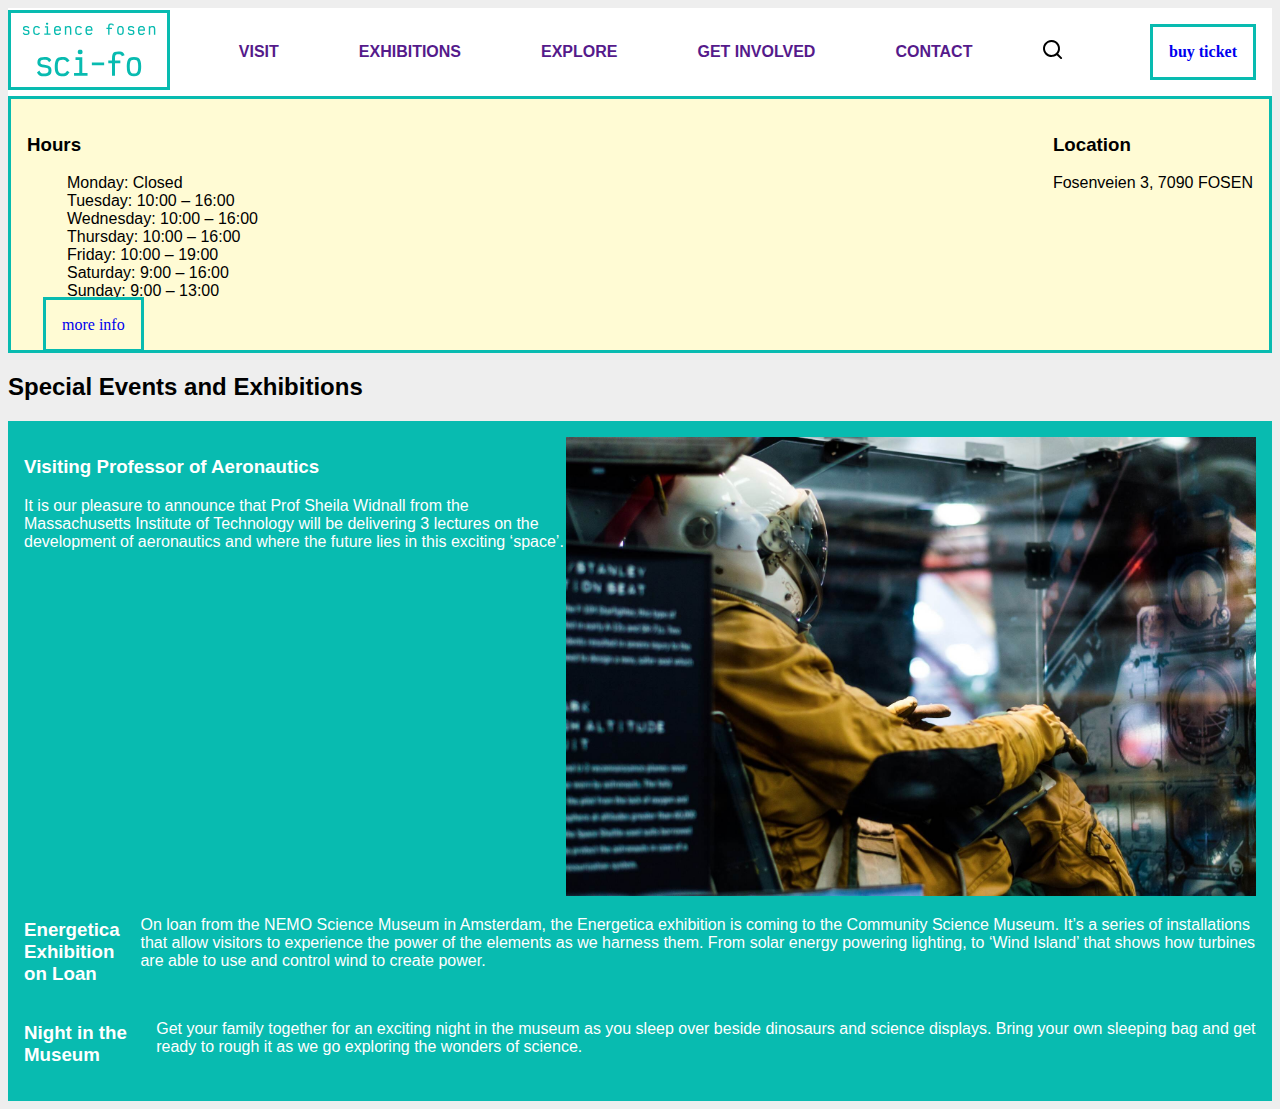
==== index.html @ 123a5bb7 "Initial commit" ====
<!DOCTYPE html>
<html lang="en">
<head>
    <meta charset="UTF-8">
    <meta http-equiv="X-UA-Compatible" content="IE=edge">
    <meta name="viewport" content="width=device-width, initial-scale=1.0">
    <title>Explore Together | Science Fosen</title>
    <meta
    name="description"
    content="The aim of our museum is to create a space where everyone can experience the wonders of our discoveries and perhaps even ignite a lifelong passion to continue the exploration of the world around us."
  />
  <link rel="stylesheet" href="src/css/styles.css" />
  <link rel="stylesheet" href="src/css/index.css" />
  <link rel="stylesheet" href="src/css/media.css" />
</head>
<body>
    <header>
        <a href="index.html"><img src="images/science-fosen-logo-green.svg" alt="Logo of Science Fosen" class="logo"/></a>
        <nav>
            <a href="">Visit</a>
            <a href="">Exhibitions</a>
            <a href="">Explore</a>
            <a href="">Get Involved</a>
            <a href="">Contact</a>
        </nav>
        <div>
            <img src="images/mingcute_search-line.svg" />
        </div>
        <a href="visit.html" class="cta">Buy ticket</a>
    </header>
    <main>
        <div class="banner"></div>
        <section class="info">
            <div>
                <h3>Hours</h3>
                <ul>
                    <li>Monday: Closed</li>
                    <li>Tuesday: 10:00 – 16:00</li>
                    <li>Wednesday: 10:00 – 16:00</li>
                    <li>Thursday: 10:00 – 16:00</li>
                    <li>Friday: 10:00 – 19:00</li>
                    <li>Saturday: 9:00 – 16:00</li>
                    <li>Sunday: 9:00 – 13:00</li>
                </ul>
                <a href="visit.html" class="cta">More info</a>
            </div>
            <div>
                <h3>Location</h3>
                <p>Fosenveien 3, 7090 FOSEN</p>
                <div>
                    <img src="" />
                </div>
            </div>
        </section>
        <section>
            <h2>Special Events and Exhibitions</h2>
            <div class="events">
                <div class="events--professor">
                    <div>
                        <h3>Visiting Professor of Aeronautics</h3>
                        <p>It is our pleasure to announce that Prof Sheila Widnall from the Massachusetts Institute of Technology will be delivering 3 lectures on the development of aeronautics and where the future lies in this exciting ‘space’.</p>
                    </div>
                    <div>
                        <img src="images/andrew-ruiz-348421.jpg" />
                    </div>
                </div>
                <div class="events--energetica">
                    <h3>Energetica Exhibition on Loan</h3>
                    <p>On loan from the NEMO Science Museum in Amsterdam, the Energetica exhibition is coming to the Community Science Museum. It’s a series of installations that allow visitors to experience the power of the elements as we harness them. From solar energy powering lighting, to ‘Wind Island’ that shows how turbines are able to use and control wind to create power.</p>
                </div>
                <div class="events--night">
                    <h3>Night in the Museum</h3>
                    <p>Get your family together for an exciting night in the museum as you sleep over beside dinosaurs and science displays. Bring your own sleeping bag and get ready to rough it as we go exploring the wonders of science.</p>
                </div>
            </div>
        </section>
    </main>
    <footer>

    </footer>
</body>
</html>
---- src/css/styles.css ----
@import url("./imports/variables/colors.css");
@import url("./imports/variables/fonts.css");
@import url("./imports/variables/variables.css");
@import url("./imports/links.css");

body {
    font-family: "Barlow", sans-serif;
    background-color: var(--grey);
}

a {
    text-decoration: none;
}

ul,
ul li {
    list-style: none;
    text-indent: 0;
}

header {
    background-color: var(--white);
    display: flex;
    justify-content: space-between;
    align-items: center;
    font-weight: 570;
}

nav {
    display: flex;
    gap: 5rem;
    text-transform: uppercase;
}

.events {
    background-color: var(--green);
    color: var(--white);
    padding: 1rem;
}

.events > * {
    display: flex;
}

.events img {
    max-width: 100%;
}

/* Fonts */

h1 {
    font-size: var(--l-heading-desktop);
    letter-spacing: var(--letter-spacing);
}
---- src/css/index.css ----
.info {
    display: flex;
    justify-content: space-between;
    border: var(--border-desktop);
    padding: 1rem;
    background-color: var(--yellow);
}
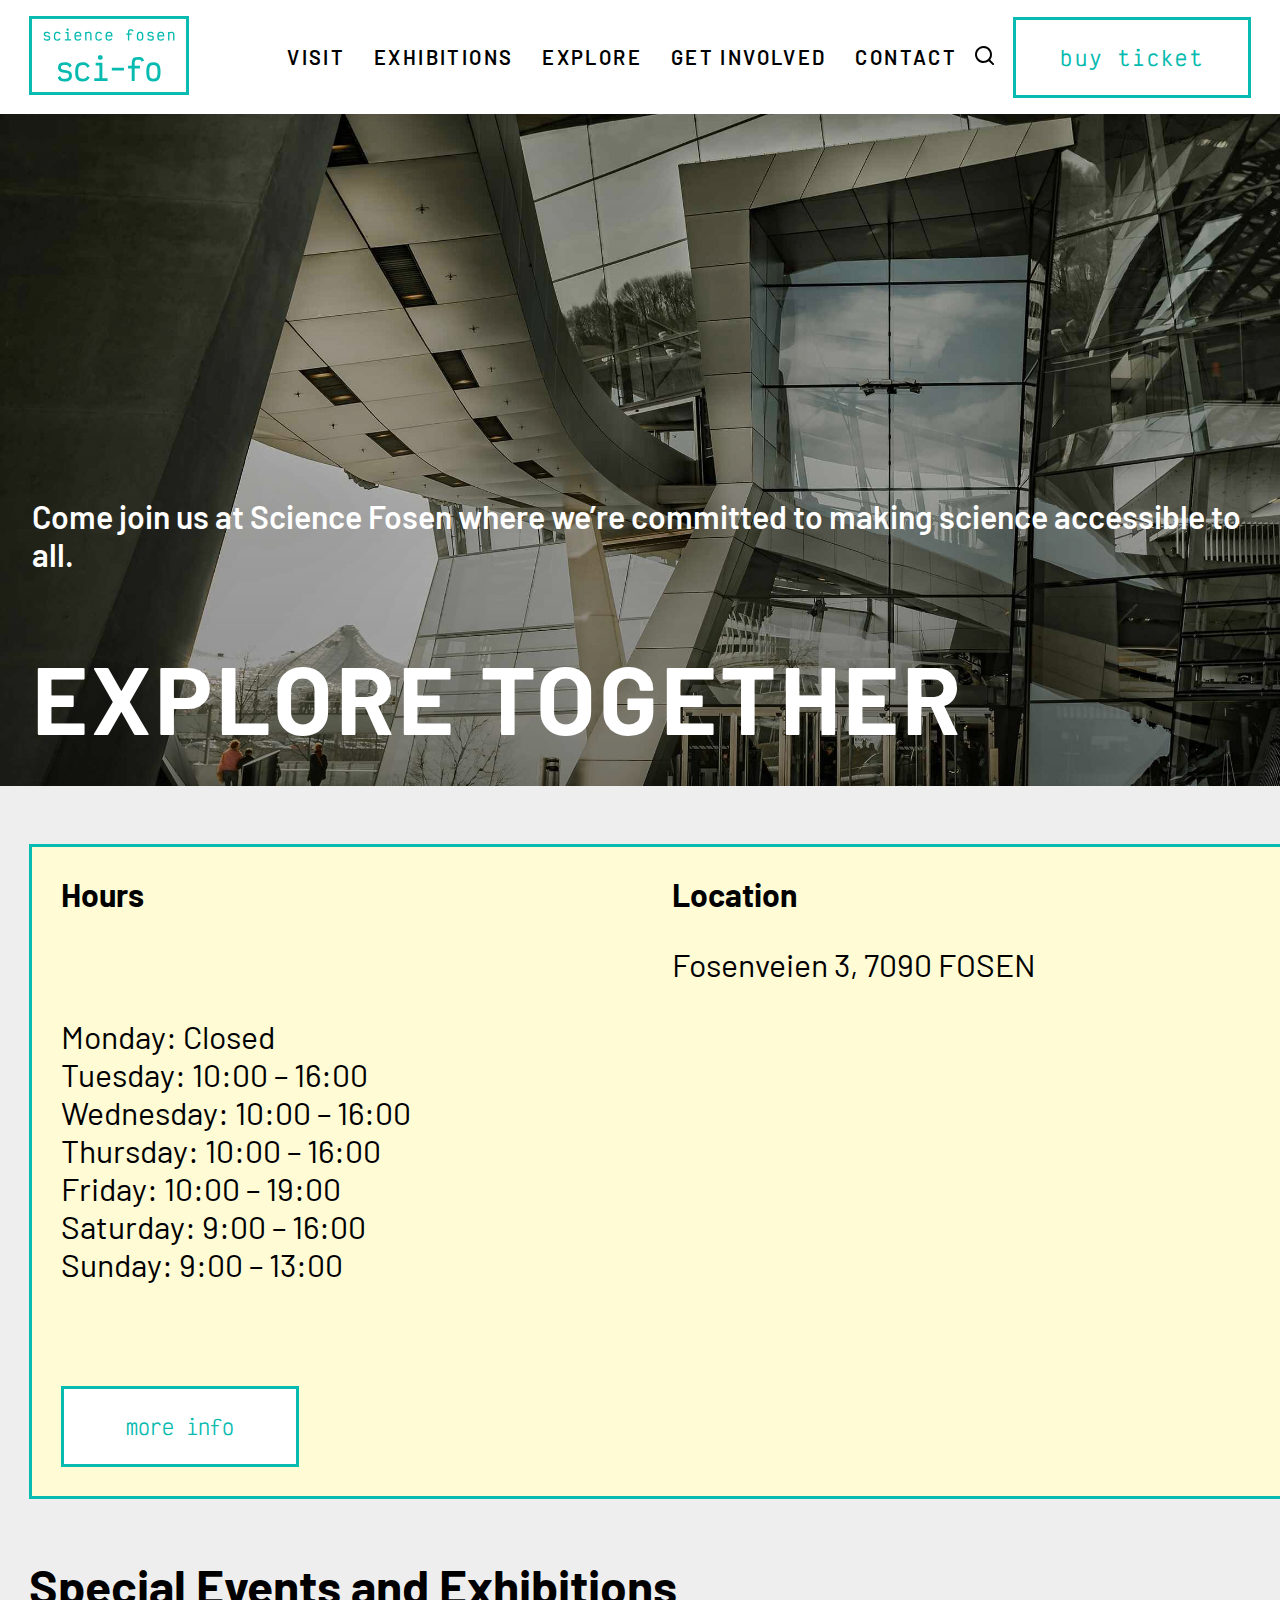
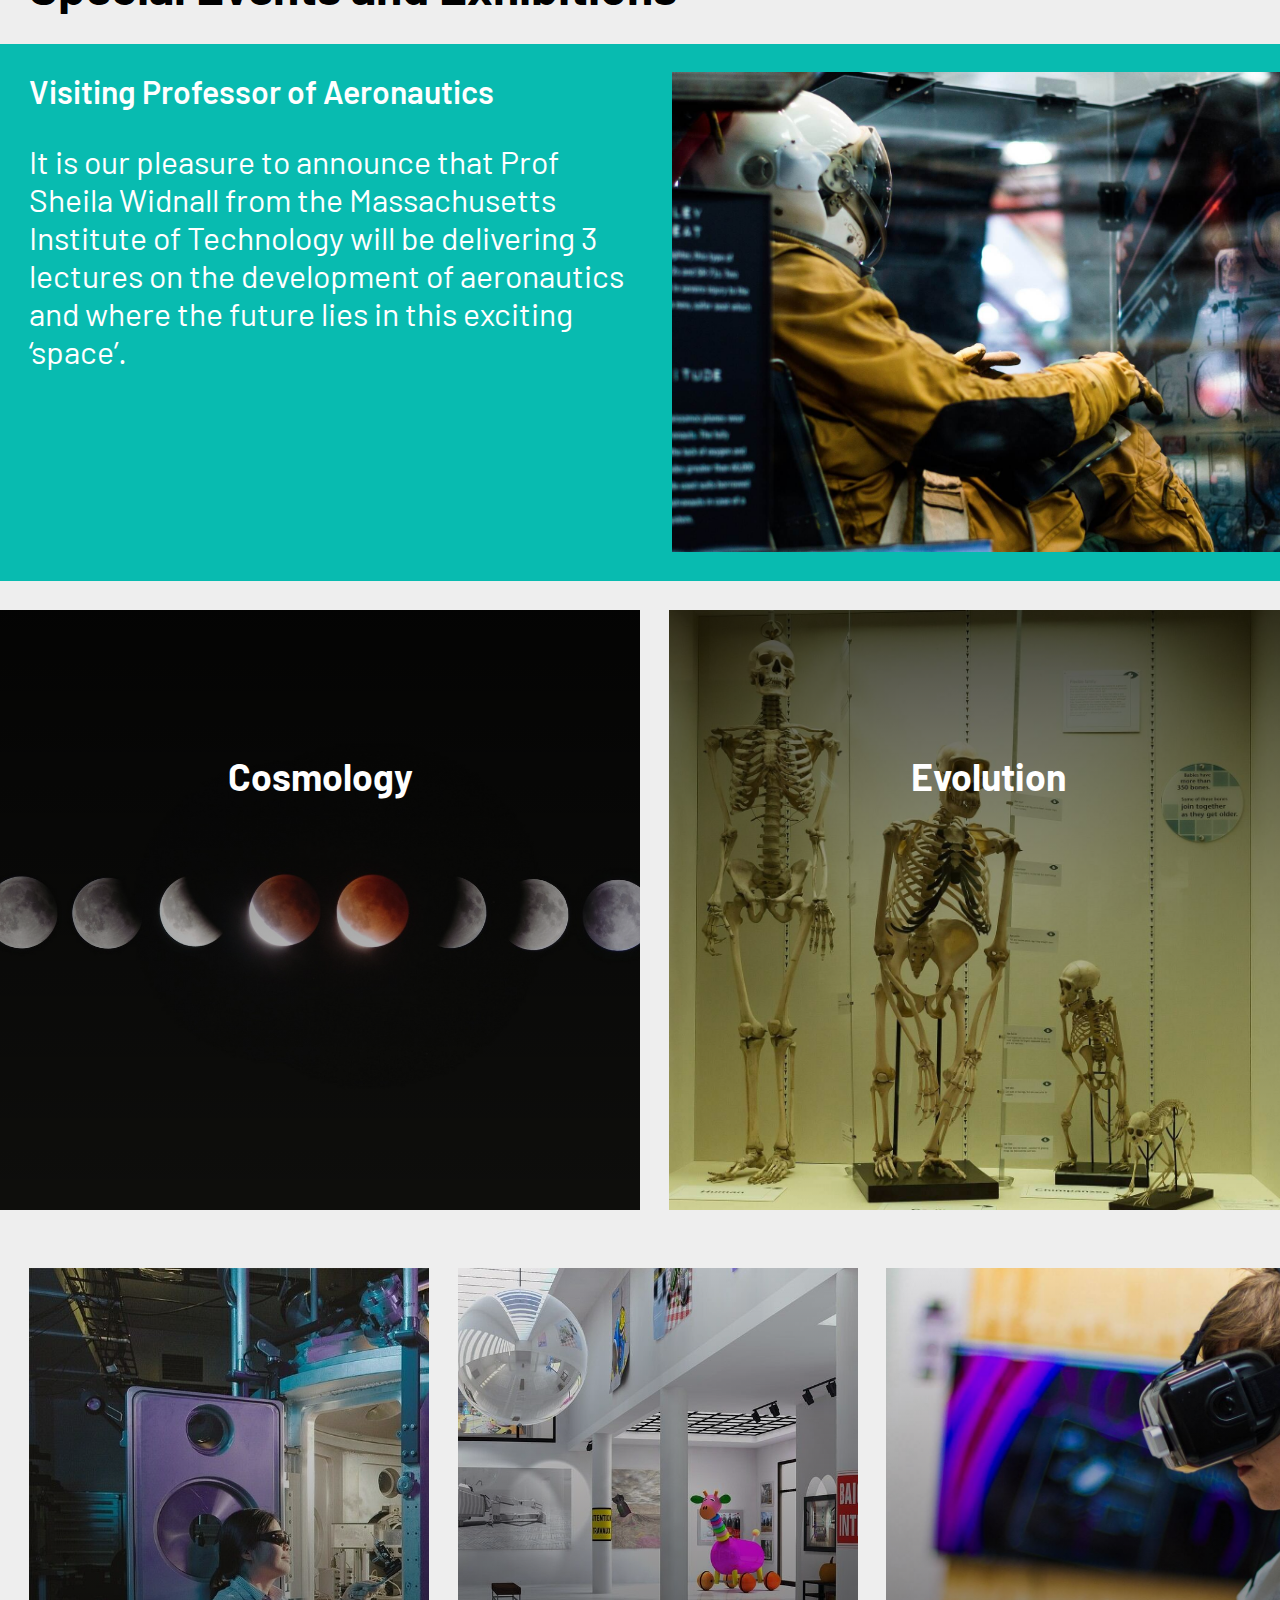
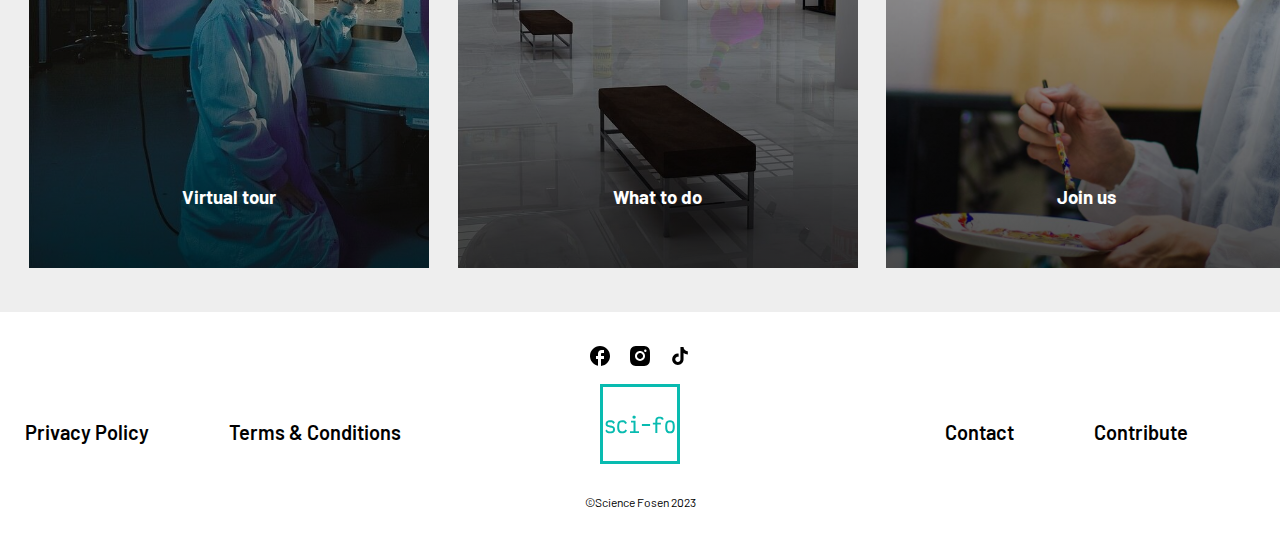
==== commit 38d2d88f: "Commit post testing" ====
--- a/index.html
+++ b/index.html
@@ -1,82 +1,197 @@
 <!DOCTYPE html>
 <html lang="en">
-<head>
-    <meta charset="UTF-8">
-    <meta http-equiv="X-UA-Compatible" content="IE=edge">
-    <meta name="viewport" content="width=device-width, initial-scale=1.0">
+  <head>
+    <meta charset="UTF-8" />
+    <meta http-equiv="X-UA-Compatible" content="IE=edge" />
+    <meta name="viewport" content="width=device-width, initial-scale=1.0" />
     <title>Explore Together | Science Fosen</title>
     <meta
-    name="description"
-    content="The aim of our museum is to create a space where everyone can experience the wonders of our discoveries and perhaps even ignite a lifelong passion to continue the exploration of the world around us."
-  />
-  <link rel="stylesheet" href="src/css/styles.css" />
-  <link rel="stylesheet" href="src/css/index.css" />
-  <link rel="stylesheet" href="src/css/media.css" />
-</head>
-<body>
+      name="description"
+      content="Embark on a journey of discovery at our science museum. Engage with interactive exhibits, join clubs, and collaborate with researchers. Uncover the wonders of science today!"
+    />
+    <link
+      rel="apple-touch-icon"
+      sizes="180x180"
+      href="images/favicons/apple-touch-icon.png"
+    />
+    <link
+      rel="icon"
+      type="image/png"
+      sizes="32x32"
+      href="images/favicons/favicon-32x32.png"
+    />
+    <link
+      rel="icon"
+      type="image/png"
+      sizes="16x16"
+      href="images/favicons/favicon-16x16.png"
+    />
+    <link rel="manifest" href="/site.webmanifest" />
+    <link rel="preconnect" href="https://fonts.googleapis.com" />
+    <link rel="preconnect" href="https://fonts.gstatic.com" crossorigin />
+    <link
+      href="https://fonts.googleapis.com/css2?family=Victor+Mono:wght@100;200;300;400;500;600;700&display=swap"
+      rel="stylesheet"
+    />
+    <link rel="preconnect" href="https://fonts.googleapis.com" />
+    <link rel="preconnect" href="https://fonts.gstatic.com" crossorigin />
+    <link
+      href="https://fonts.googleapis.com/css2?family=Barlow:ital,wght@0,100;0,200;0,300;0,400;0,500;0,600;0,700;0,800;0,900;1,100;1,200;1,300;1,400;1,500;1,600;1,700;1,800;1,900&display=swap"
+      rel="stylesheet"
+    />
+    <link rel="stylesheet" href="src/css/styles.css" />
+    <link rel="stylesheet" href="src/css/index.css" />
+    <link rel="stylesheet" href="src/css/media.css" />
+  </head>
+  <body>
     <header>
-        <a href="index.html"><img src="images/science-fosen-logo-green.svg" alt="Logo of Science Fosen" class="logo"/></a>
-        <nav>
-            <a href="">Visit</a>
-            <a href="">Exhibitions</a>
-            <a href="">Explore</a>
-            <a href="">Get Involved</a>
-            <a href="">Contact</a>
-        </nav>
-        <div>
-            <img src="images/mingcute_search-line.svg" />
+      <a href="index.html"
+        ><img
+          src="images/science-fosen-logo-green.svg"
+          alt="Logo of Science Fosen"
+          class="logo"
+      /></a>
+      <div class="header">
+        <div class="search">
+          <img src="images/mingcute_search-line.svg" />
         </div>
-        <a href="visit.html" class="cta">Buy ticket</a>
+        <a href="visit.html" class="cta ticket">Buy ticket</a>
+        <div class="menu">
+          <input type="checkbox" id="menu-checkbox" />
+          <label id="menu-label" for="menu-checkbox"></label>
+          <nav class="l-font">
+            <a href="visit.html">Visit</a>
+            <a href="exhibitions.html">Exhibitions</a>
+            <a href="explore.html">Explore</a>
+            <a href="get-involved.html">Get Involved</a>
+            <a href="contact.html">Contact</a>
+          </nav>
+        </div>
+      </div>
     </header>
-    <main>
-        <div class="banner"></div>
-        <section class="info">
-            <div>
-                <h3>Hours</h3>
-                <ul>
-                    <li>Monday: Closed</li>
-                    <li>Tuesday: 10:00 – 16:00</li>
-                    <li>Wednesday: 10:00 – 16:00</li>
-                    <li>Thursday: 10:00 – 16:00</li>
-                    <li>Friday: 10:00 – 19:00</li>
-                    <li>Saturday: 9:00 – 16:00</li>
-                    <li>Sunday: 9:00 – 13:00</li>
-                </ul>
-                <a href="visit.html" class="cta">More info</a>
-            </div>
-            <div>
-                <h3>Location</h3>
-                <p>Fosenveien 3, 7090 FOSEN</p>
-                <div>
-                    <img src="" />
-                </div>
-            </div>
-        </section>
-        <section>
-            <h2>Special Events and Exhibitions</h2>
-            <div class="events">
-                <div class="events--professor">
-                    <div>
-                        <h3>Visiting Professor of Aeronautics</h3>
-                        <p>It is our pleasure to announce that Prof Sheila Widnall from the Massachusetts Institute of Technology will be delivering 3 lectures on the development of aeronautics and where the future lies in this exciting ‘space’.</p>
-                    </div>
-                    <div>
-                        <img src="images/andrew-ruiz-348421.jpg" />
-                    </div>
-                </div>
-                <div class="events--energetica">
-                    <h3>Energetica Exhibition on Loan</h3>
-                    <p>On loan from the NEMO Science Museum in Amsterdam, the Energetica exhibition is coming to the Community Science Museum. It’s a series of installations that allow visitors to experience the power of the elements as we harness them. From solar energy powering lighting, to ‘Wind Island’ that shows how turbines are able to use and control wind to create power.</p>
-                </div>
-                <div class="events--night">
-                    <h3>Night in the Museum</h3>
-                    <p>Get your family together for an exciting night in the museum as you sleep over beside dinosaurs and science displays. Bring your own sleeping bag and get ready to rough it as we go exploring the wonders of science.</p>
-                </div>
-            </div>
-        </section>
+    <main class="index">
+      <section class="banner main-banner">
+        <p class="s-heading bold">
+          Come join us at Science Fosen where we’re committed to making science
+          accessible to all.
+        </p>
+        <h1>Explore Together</h1>
+      </section>
+      <section class="info s-heading">
+        <div class="info--hours">
+          <h3 class="s-heading">Hours</h3>
+          <ul>
+            <li>Monday: Closed</li>
+            <li>Tuesday: 10:00 – 16:00</li>
+            <li>Wednesday: 10:00 – 16:00</li>
+            <li>Thursday: 10:00 – 16:00</li>
+            <li>Friday: 10:00 – 19:00</li>
+            <li>Saturday: 9:00 – 16:00</li>
+            <li>Sunday: 9:00 – 13:00</li>
+          </ul>
+          <a href="visit.html" class="cta">More info</a>
+        </div>
+        <div class="info--location">
+          <div>
+            <h3 class="s-heading">Location</h3>
+            <p>Fosenveien 3, 7090 FOSEN</p>
+          </div>
+          <iframe
+            src="https://www.google.com/maps/embed?pb=!1m14!1m12!1m3!1d3020.031995025742!2d10.069570337102988!3d63.762052570386125!2m3!1f0!2f0!3f0!3m2!1i1024!2i768!4f13.1!5e0!3m2!1sen!2sno!4v1703006346444!5m2!1sen!2sno"
+            style="border: 0"
+            allowfullscreen=""
+            loading="lazy"
+            referrerpolicy="no-referrer-when-downgrade"
+          ></iframe>
+        </div>
+      </section>
+      <section class="events">
+        <h2 class="m-heading">Special Events and Exhibitions</h2>
+        <div class="events--container">
+          <div>
+            <h3 class="s-heading bold"></h3>
+            <p class="s-heading"></p>
+          </div>
+          <div>
+            <div class="events-img"></div>
+          </div>
+        </div>
+      </section>
+      <section class="carousel s-heading">
+        <div class="carousel-img">
+          <div class="cosmology">
+            <h3>Cosmology</h3>
+            <a href="exhibitions.html" class="cta">Virtual tour</a>
+          </div>
+        </div>
+        <div class="carousel-img">
+          <div class="evolution">
+            <h3>Evolution</h3>
+            <a href="exhibitions.html" class="cta">Virtual tour</a>
+          </div>
+        </div>
+        <div class="carousel-img">
+          <div class="biology">
+            <h3>Biology and Medicine</h3>
+            <a href="exhibitions.html" class="cta">Virtual tour</a>
+          </div>
+        </div>
+        <div class="carousel-img">
+          <div class="robotics">
+            <h3>Robotics and AI</h3>
+            <a href="exhibitions.html" class="cta">Virtual tour</a>
+          </div>
+        </div>
+        <div class="carousel-img">
+          <div class="ecology">
+            <h3>Ecology</h3>
+            <a href="exhibitions.html" class="cta">Virtual tour</a>
+          </div>
+        </div>
+      </section>
+      <section class="img-buttons">
+        <div class="img-buttons--item1">
+          <a href="exhibitions.html" class="img-buttons--item1--img">
+            <h3>Virtual tour</h3>
+          </a>
+        </div>
+        <div class="img-buttons--item2">
+          <a href="explore.html" class="img-buttons--item2--img">
+            <h3>What to do</h3>
+          </a>
+        </div>
+        <div class="img-buttons--item3">
+          <a href="get-involved.html" class="img-buttons--item3--img">
+            <h3>Join us</h3>
+          </a>
+        </div>
+      </section>
     </main>
     <footer>
-
+      <div class="footer-1 l-font">
+        <div class="footer-menu1">
+          <a href="privacy-policy.html">Privacy Policy</a>
+          <a href="terms-and-conditions.html">Terms & Conditions</a
+          >
+        </div>
+      </div>
+      <div class="footer-2 l-font">
+        <div class="footer-menu2">
+          <a href="contact.html">Contact</a>
+          <a href="get-involved.html">Contribute</a>
+        </div>
+      </div>
+      <div class="footer">
+        <div class="socials">
+          <img src="./images/facebook.svg" />
+          <img src="./images/instagram.svg" />
+          <img src="./images/tiktok.svg" />
+        </div>
+        <div>
+          <img src="./images/science-fosen-meta-logo.svg" alt="Alternate logo of Science Fosen" class="footer-logo" />
+        </div>
+        <p class="s-font">©Science Fosen 2023</p>
+      </div>
     </footer>
-</body>
-</html>+  </body>
+</html>
--- a/src/css/styles.css
+++ b/src/css/styles.css
@@ -4,51 +4,325 @@
 @import url("./imports/links.css");
 
 body {
-    font-family: "Barlow", sans-serif;
-    background-color: var(--grey);
-}
-
-a {
-    text-decoration: none;
-}
-
-ul,
-ul li {
-    list-style: none;
-    text-indent: 0;
-}
+  font-family: var(--sans-serif);
+  background-color: var(--grey);
+  max-width: 100vw;
+  min-height: 100vh;
+  margin: 0;
+  box-sizing: border-box;
+}
+
+main {
+  max-width: 100vw;
+}
+
+ul {
+  list-style: none;
+  padding-left: 0;
+  margin: 0;
+}
+
+/* Header */
 
 header {
-    background-color: var(--white);
-    display: flex;
-    justify-content: space-between;
-    align-items: center;
-    font-weight: 570;
+  background-color: var(--white);
+  display: flex;
+  justify-content: space-between;
+  align-items: center;
+  font-weight: 570;
+  max-width: 100%;
+  min-width: 1vw;
+  padding: 1rem 0;
+  letter-spacing: 0.15rem;
+  z-index: 3;
+  position: sticky;
+  top: 0;
+}
+
+.logo {
+  width: 5rem;
+  margin-left: 1.8rem;
+}
+
+.header {
+  display: flex;
+  align-items: center;
+  justify-content: space-between;
+  gap: 1rem;
+  max-width: 100%;
+  margin-right: 1.8rem;
 }
 
 nav {
-    display: flex;
-    gap: 5rem;
-    text-transform: uppercase;
-}
-
+  display: none;
+  text-transform: uppercase;
+  font-weight: var(--bold-font);
+  position: absolute;
+  width: 100vw;
+  height: 15rem;
+  right: -1.8rem;
+  top: 6.1rem;
+  background-color: var(--black);
+  gap: 1.8rem;
+}
+
+nav a {
+  color: var(--white);
+  margin-left: 1.8rem;
+}
+
+.active {
+  color: var(--green);
+}
+
+.menu {
+  display: flex;
+  max-width: 100%;
+  height: 5rem;
+  position: relative;
+  align-items: center;
+}
+
+#menu-checkbox {
+  display: none;
+}
+
+#menu-label {
+  background: center no-repeat url(../../images/burger.svg);
+  z-index: 3;
+  cursor: pointer;
+}
+
+#menu-checkbox:checked ~ label {
+  background: center no-repeat url(../../images/burger-close.svg);
+}
+
+#menu-label,
+#menu-checkbox:checked ~ label {
+  background-size: contain;
+  width: 1.5rem;
+  height: 1.5rem;
+}
+
+#menu-checkbox:checked ~ nav {
+  display: flex;
+  flex-direction: column;
+  justify-content: center;
+}
+
+/* Footer */
+footer {
+  background-color: var(--white);
+  margin-top: 1rem;
+  min-height: 15rem;
+  display: flex;
+  justify-content: space-around;
+  align-items: center;
+}
+
+footer a {
+  font-weight: var(--bold-font);
+}
+
+.footer {
+  flex: 1;
+  display: flex;
+  flex-direction: column;
+  align-items: center;
+  order: 2;
+  gap: 1rem;
+}
+
+.footer-logo {
+  width: 3.1rem;
+}
+
+.footer-menu1,
+.footer-menu2 {
+  display: flex;
+  flex-direction: column;
+  gap: 1rem;
+  justify-content: space-around;
+}
+
+.footer-1,
+.footer-2 {
+  display: flex;
+  justify-content: center;
+}
+
+.footer-1 {
+  flex: 1;
+  order: 1;
+}
+
+.footer-2 {
+  flex: 1;
+  order: 3;
+}
+
+.socials {
+  display: flex;
+  gap: 1rem;
+}
+
+.socials img {
+  width: 15px;
+}
+
+/* Fonts */
+
+h1 {
+  font-size: var(--l-heading-mobile);
+  letter-spacing: var(--letter-spacing);
+  text-transform: uppercase;
+  margin: 0;
+}
+
+h2 {
+  margin: 0;
+}
+
+h3 {
+  margin: 0;
+}
+
+/* Banner */
+
+.banner {
+  background-size: cover;
+  background-position: center;
+  background-repeat: no-repeat;
+  width: 100%;
+  height: 42rem;
+  color: var(--white);
+  display: flex;
+  align-items: flex-end;
+  gap: 0.1rem;
+}
+
+.banner > * {
+  margin: 2rem;
+}
+
+/* Events */
 .events {
-    background-color: var(--green);
-    color: var(--white);
-    padding: 1rem;
-}
-
-.events > * {
-    display: flex;
-}
-
-.events img {
-    max-width: 100%;
-}
-
-/* Fonts */
-
-h1 {
-    font-size: var(--l-heading-desktop);
-    letter-spacing: var(--letter-spacing);
-}+  grid-area: events;
+  min-height: 100%;
+  display: flex;
+  flex-direction: column;
+  gap: 1.8rem;
+  max-width: 100%;
+}
+
+.events h2 {
+  margin-left: 1.8rem;
+}
+
+.events--container {
+  max-width: 100%;
+  background-color: var(--green);
+  color: var(--white);
+  padding: 1.8rem;
+  display: flex;
+  flex-direction: column;
+  max-height: 100%;
+  gap: 1.8rem;
+}
+
+.events--container > * {
+  max-width: 100%;
+  width: 100%;
+}
+
+.events--container h3::before {
+  content: "Visiting Professor of Aeronautics";
+  animation: 30s ease-in 10s infinite events-h;
+}
+
+@keyframes events-h {
+  0% {
+    content: "Visiting Professor of Aeronautics";
+  }
+
+  33.3% {
+    content: "Night in the Museum";
+  }
+
+  66.6% {
+    content: "Energetica Exhibition on Loan";
+  }
+}
+
+.events--container p::before {
+  content: "It is our pleasure to announce that Prof Sheila Widnall from the Massachusetts Institute of Technology will be delivering 3 lectures on the development of aeronautics and where the future lies in this exciting ‘space’.";
+  animation: 30s ease-in 10s infinite events-p;
+}
+
+@keyframes events-p {
+  0% {
+    content: "It is our pleasure to announce that Prof Sheila Widnall from the Massachusetts Institute of Technology will be delivering 3 lectures on the development of aeronautics and where the future lies in this exciting ‘space’.";
+  }
+
+  33.3% {
+    content: "Get your family together for an exciting night in the museum as you sleep over beside dinosaurs and science displays. Bring your own sleeping bag and get ready to rough it as we go exploring the wonders of science.";
+  }
+
+  66.6% {
+    content: "On loan from the NEMO Science Museum in Amsterdam, the Energetica exhibition is coming to the Community Science Museum. It’s a series of installations that allow visitors to experience the power of the elements as we harness them. From solar energy powering lighting, to ‘Wind Island’ that shows how turbines are able to use and control wind to create power.";
+  }
+}
+
+.events-img {
+  background-image: url(../../images/andrew-ruiz-348421.jpg);
+  background-size: cover;
+  background-position: center;
+  background-repeat: no-repeat;
+  width: 100%;
+  height: 30rem;
+  animation: 30s ease-in 10s infinite events-img;
+}
+
+@keyframes events-img {
+  0% {
+    background-image: url(../../images/andrew-ruiz-348421.jpg);
+    width: 100%;
+    height: 30rem;
+  }
+
+  21% {
+    background-image: url(../../images/andrew-ruiz-348421.jpg);
+    width: 100%;
+    height: 30rem;
+  }
+
+  22% {
+    background-image: url(../../images/roberto-nickson-396152.jpg);
+    width: 100%;
+    height: 30rem;
+  }
+
+  55% {
+    background-image: url(../../images/roberto-nickson-396152.jpg);
+    width: 100%;
+    height: 30rem;
+  }
+
+  56% {
+    background-image: url(../../images/ainur-khakimov-EDSmRCH8GtM-unsplash.jpg);
+    width: 100%;
+    height: 30rem;
+  }
+
+  88% {
+    background-image: url(../../images/ainur-khakimov-EDSmRCH8GtM-unsplash.jpg);
+    width: 100%;
+    height: 30rem;
+  }
+
+  89% {
+    background-image: url(../../images/andrew-ruiz-348421.jpg);
+    width: 100%;
+    height: 30rem;
+  }
+}
--- a/src/css/index.css
+++ b/src/css/index.css
@@ -1,7 +1,317 @@
+@import url("./imports/variables/colors.css");
+@import url("./imports/variables/fonts.css");
+@import url("./imports/variables/variables.css");
+@import url("./imports/links.css");
+
+.index {
+  display: grid;
+  grid-template-columns: auto;
+  grid-template-rows: minmax(100px, auto);
+  gap: 1.8rem;
+  grid-template-areas:
+    "banner"
+    "info"
+    "events"
+    "carousel"
+    "img-buttons";
+  max-width: 100vw;
+}
+
+.main-banner {
+  grid-area: banner;
+  background-image: linear-gradient(
+      to top,
+      rgb(0, 0, 0, 0.3),
+      rgb(255, 255, 255, 0)
+    ),
+    url(../../images/stefan-pflaum-zpXK__TvyAw-unsplash.jpg);
+  flex-direction: column;
+  justify-content: flex-end;
+  align-items: flex-start;
+  animation: 30s ease-in 10s infinite banner;
+  gap: 0.1rem;
+}
+
+@keyframes banner {
+  0% {
+    background-image: linear-gradient(
+        to top,
+        rgb(0, 0, 0, 0.3),
+        rgb(255, 255, 255, 0)
+      ),
+      url(../../images/stefan-pflaum-zpXK__TvyAw-unsplash.jpg);
+  }
+  33.3% {
+    background-image: linear-gradient(
+        to top,
+        rgb(0, 0, 0, 0.3),
+        rgb(255, 255, 255, 0)
+      ),
+      url(../../images/maxim-hopman-IayKLkmz6g0-unsplash.jpg);
+  }
+  66.6% {
+    background-image: linear-gradient(
+        to top,
+        rgb(0, 0, 0, 0.3),
+        rgb(255, 255, 255, 0)
+      ),
+      url(../../images/fons-heijnsbroek-PGrZsmu97OU-unsplash.jpg);
+  }
+}
+
 .info {
-    display: flex;
-    justify-content: space-between;
-    border: var(--border-desktop);
-    padding: 1rem;
-    background-color: var(--yellow);
-}+  grid-area: info;
+  display: flex;
+  flex-direction: column;
+  justify-content: space-between;
+  border: var(--green) var(--border-desktop);
+  padding: 1.8rem;
+  margin: 1.8rem;
+  background-color: var(--beige);
+  min-height: 37rem;
+  max-width: 100%;
+  gap: 1.8rem;
+}
+
+.info > * {
+  width: 100%;
+}
+
+iframe {
+  max-width: 100%;
+  height: 450px;
+}
+
+.info--hours {
+  display: flex;
+  flex-direction: column;
+  justify-content: space-between;
+  gap: 1rem;
+}
+
+.info--location {
+  display: flex;
+  flex-direction: column;
+  justify-content: space-between;
+}
+
+/* Carousel */
+
+.carousel {
+  grid-area: carousel;
+  flex-wrap: nowrap;
+  overflow: auto;
+  display: flex;
+  color: var(--white);
+  min-width: 100%;
+  max-height: 100%;
+  gap: 1.8rem;
+}
+
+.carousel h3 {
+  margin-top: 8rem;
+  padding: 1rem;
+  display: flex;
+  justify-content: center;
+  text-align: center;
+}
+
+.carousel-img a {
+  display: none;
+  transition: all 3s;
+}
+
+.carousel-img {
+  max-width: 100%;
+  height: 18.5rem;
+  display: flex;
+  flex-direction: column;
+  justify-content: center;
+}
+
+.cosmology {
+  background-image: linear-gradient(
+      to bottom,
+      rgb(0, 0, 0, 0.7),
+      rgb(0, 0, 0, 0)
+    ),
+    url(../../images/celso-405219.jpg);
+  background-size: cover;
+  background-position: center;
+  background-repeat: no-repeat;
+  width: 20rem;
+  height: 100%;
+  transition: all .3s;
+}
+
+.evolution {
+  background-image: linear-gradient(
+      to bottom,
+      rgb(0, 0, 0, 0.7),
+      rgb(0, 0, 0, 0)
+    ),
+    url(../../images/skeleton-414543_1920.jpg);
+  background-size: cover;
+  background-position: center;
+  background-repeat: no-repeat;
+  width: 20rem;
+  height: 100%;
+  transition: all .3s;
+}
+
+.biology {
+  background-image: linear-gradient(
+      to bottom,
+      rgb(0, 0, 0, 0.7),
+      rgb(0, 0, 0, 0)
+    ),
+    url(../../images/jesse-orrico-60373.jpg);
+  background-size: cover;
+  background-position: center;
+  background-repeat: no-repeat;
+  width: 20rem;
+  height: 100%;
+  transition: all .3s;
+}
+
+.robotics {
+  background-image: linear-gradient(
+      to bottom,
+      rgb(0, 0, 0, 0.7),
+      rgb(0, 0, 0, 0)
+    ),
+    url(../../images/stem-t4l-rSdkzkfvqlY-unsplash.jpg);
+  background-size: cover;
+  background-position: center;
+  background-repeat: no-repeat;
+  width: 20rem;
+  height: 100%;
+  transition: all .3s;
+}
+
+.ecology {
+  background-image: linear-gradient(
+      to bottom,
+      rgb(0, 0, 0, 0.7),
+      rgb(0, 0, 0, 0)
+    ),
+    url(../../images/theodor-vasile-f3B2YNuhMxA-unsplash.jpg);
+  background-size: cover;
+  background-position: center;
+  background-repeat: no-repeat;
+  width: 20rem;
+  height: 100%;
+  transition: all .3s;
+}
+
+.carousel > * {
+  max-width: 100%;
+  max-height: 100%;
+}
+
+.cosmology:hover,
+.evolution:hover,
+.biology:hover,
+.robotics:hover,
+.ecology:hover {
+  background-color: var(--black);
+  background-blend-mode: multiply;
+  text-align: center;
+  display: flex;
+  flex-direction: column;
+}
+
+.carousel-img:hover a {
+  display: inline-block;
+  justify-self: center;
+  align-self: center;
+}
+
+/* img-buttons */
+
+.img-buttons {
+  grid-area: img-buttons;
+  display: flex;
+  flex-direction: column;
+  justify-content: space-around;
+  max-width: 100%;
+  max-height: 100%;
+  gap: 1.8rem;
+  margin: 1.8rem;
+}
+
+.img-buttons a {
+  color: var(--white);
+  max-width: 100%;
+  max-height: 100%;
+}
+
+.img-buttons h3 {
+  z-index: 2;
+  position: absolute;
+  bottom: 10%;
+  text-align: center;
+}
+
+.img-buttons--item1--img,
+.img-buttons--item2--img,
+.img-buttons--item3--img {
+  background-size: cover;
+  background-position: center;
+  background-repeat: no-repeat;
+  max-width: 100%;
+  max-height: 100%;
+  min-width: 25rem;
+  height: 35rem;
+  display: flex;
+  justify-content: center;
+  align-items: flex-end;
+  position: relative;
+  transition: all 0.3s ease-out;
+}
+
+.img-buttons--item1--img {
+  background-position: left;
+}
+
+.img-buttons--item2--img,
+.img-buttons--item3--img {
+  background-position: center;
+}
+
+.img-buttons--item1,
+.img-buttons--item2,
+.img-buttons--item3 {
+  max-width: 100%;
+  max-height: 100%;
+}
+
+.img-buttons--item1--img {
+  background-image: linear-gradient(to top, rgb(0, 0, 0, 0.7), rgb(0, 0, 0, 0)),
+    url(../../images/scientific-2040795_1280.jpg);
+}
+
+.img-buttons--item1--img:hover,
+.img-buttons--item2--img:hover,
+.img-buttons--item3--img:hover {
+  background-color: rgb(0, 0, 0, 0.5);
+  background-blend-mode: multiply;
+}
+
+.img-buttons--item2--img {
+  background-image: linear-gradient(
+      to top,
+      rgb(0, 0, 0, 0.7),
+      rgb(255, 255, 255, 0)
+    ),
+    url(../../images/exhibition-1863344_1920.jpg);
+}
+
+.img-buttons--item3--img {
+  background-image: linear-gradient(
+      to top,
+      rgb(0, 0, 0, 0.7),
+      rgb(255, 255, 255, 0)
+    ),
+    url(../../images/billetto-editorial-334686.jpg);
+}
--- a/src/css/media.css
+++ b/src/css/media.css
@@ -0,0 +1,254 @@
+@media (min-width: 800px) {
+  h1 {
+    font-size: var(--l-heading-tablet);
+  }
+  .l-heading {
+    font-size: var(--l-heading-tablet);
+  }
+
+  .m-heading {
+    font-size: var(--m-heading-tablet);
+  }
+
+  .s-heading {
+    font-size: var(--s-heading-tablet);
+  }
+
+  .logo {
+    width: 7.5rem;
+  }
+
+  .footer-logo {
+    width: 3.1rem;
+  }
+
+  .footer-menu1,
+  .footer-menu2 {
+    flex-direction: row;
+    gap: 2rem;
+  }
+
+  .info {
+    flex-direction: row;
+  }
+
+  .info > * {
+    width: 50%;
+  }
+
+  .cta {
+    padding: 1rem;
+    width: 8.5rem;
+    font-size: var(--l-body-mobile);
+  }
+
+  .img-buttons {
+    flex-direction: row;
+  }
+
+  .img-buttons--item1--img,
+  .img-buttons--item2--img,
+  .img-buttons--item3--img {
+    min-width: 15rem;
+    height: 24rem;
+  }
+
+  .events--container {
+    flex-direction: row;
+  }
+
+  .carousel-img {
+    height: 25rem;
+  }
+
+  .cosmology,
+  .evolution,
+  .biology,
+  .robotics,
+  .ecology {
+    width: 26.75rem;
+  }
+
+  .socials img {
+    width: 24px;
+  }
+
+  .visit {
+    display: grid;
+    grid-template-columns: repeat(2, 1fr);
+    grid-template-rows: minmax(100px, auto);
+    grid-template-areas:
+      "content img"
+      "accordion accordion";
+  }
+
+  details {
+    padding: 1.8rem;
+  }
+
+  .exhibitions {
+    grid-template-columns: repeat(2, 1fr);
+    grid-template-rows: auto repeat(5, 22rem);
+    grid-template-areas:
+      "h2 h2"
+      "content1 img1"
+      "img2 content2"
+      "content3 img3"
+      "img4 content4"
+      "content5 img5";
+  }
+
+  .explore-grid {
+    grid-template-columns: repeat(2, auto);
+    grid-template-rows: repeat(3, 22rem);
+    grid-template-areas:
+      "newtonian img1"
+      "img2 stars"
+      "clubs img3";
+  }
+
+  .get-involved {
+    grid-template-columns: repeat(2, 1fr);
+    grid-template-rows: repeat(3, 33rem);
+    grid-template-areas:
+      "volunteer volunteer-img"
+      "internships-img internships"
+      "support support-img";
+  }
+
+  .contact--info-content1,
+  .contact--info-content2 {
+    flex-direction: row;
+    justify-content: space-between;
+  }
+}
+
+@media (min-width: 1280px) {
+  h1 {
+    font-size: var(--l-heading-desktop);
+  }
+  .l-font {
+    font-size: var(--l-body-desktop);
+  }
+
+  .m-font {
+    font-size: var(--m-body-desktop);
+  }
+
+  .s-font {
+    font-size: var(--s-body-desktop);
+  }
+
+  .l-heading {
+    font-size: var(--l-heading-desktop);
+  }
+
+  .m-heading {
+    font-size: var(--m-heading-desktop);
+  }
+
+  .s-heading {
+    font-size: var(--s-heading-desktop);
+  }
+
+  .logo {
+    width: 10rem;
+  }
+
+  nav {
+    position: initial;
+    display: flex;
+    align-items: center;
+    gap: 1.8rem;
+    width: 100%;
+    height: 100%;
+    background-color: var(--white);
+    z-index: 3;
+  }
+
+  nav a {
+    color: var(--black);
+    margin: 0;
+  }
+
+  .footer-logo {
+    width: 5rem;
+  }
+
+  .footer-menu1,
+  .footer-menu2 {
+    gap: 5rem;
+  }
+
+  .cta {
+    padding: 1.5rem 1rem;
+    width: 12.5rem;
+    font-size: var(--l-body-desktop);
+  }
+
+  .menu {
+    order: 1;
+  }
+  .search {
+    order: 2;
+  }
+
+  .ticket {
+    order: 3;
+  }
+
+  #menu-label {
+    display: none;
+  }
+
+  .img-buttons--item1--img,
+  .img-buttons--item2--img,
+  .img-buttons--item3--img {
+    min-width: 25rem;
+    height: 37.5rem;
+  }
+
+  .carousel-img {
+    height: 37.5rem;
+  }
+
+  .cosmology,
+  .evolution,
+  .biology,
+  .robotics,
+  .ecology {
+    width: 40rem;
+  }
+
+  .exhibitions {
+    grid-template-rows: auto repeat(5, 33rem);
+  }
+  .explore-grid {
+    grid-template-rows: repeat(3, 33rem);
+  }
+
+  .contact {
+    grid-template-columns: repeat(3, 1fr);
+    grid-template-rows: minmax(100px, auto);
+    grid-template-areas:
+      "content content info"
+      "form form form";
+  }
+
+  .contact--info-content1,
+  .contact--info-content2 {
+    flex-direction: column;
+  }
+
+  form {
+    flex-direction: row;
+    align-items: flex-end;
+  }
+  .fields {
+    flex: 2;
+  }
+
+  .button {
+    flex: 1;
+  }
+}
